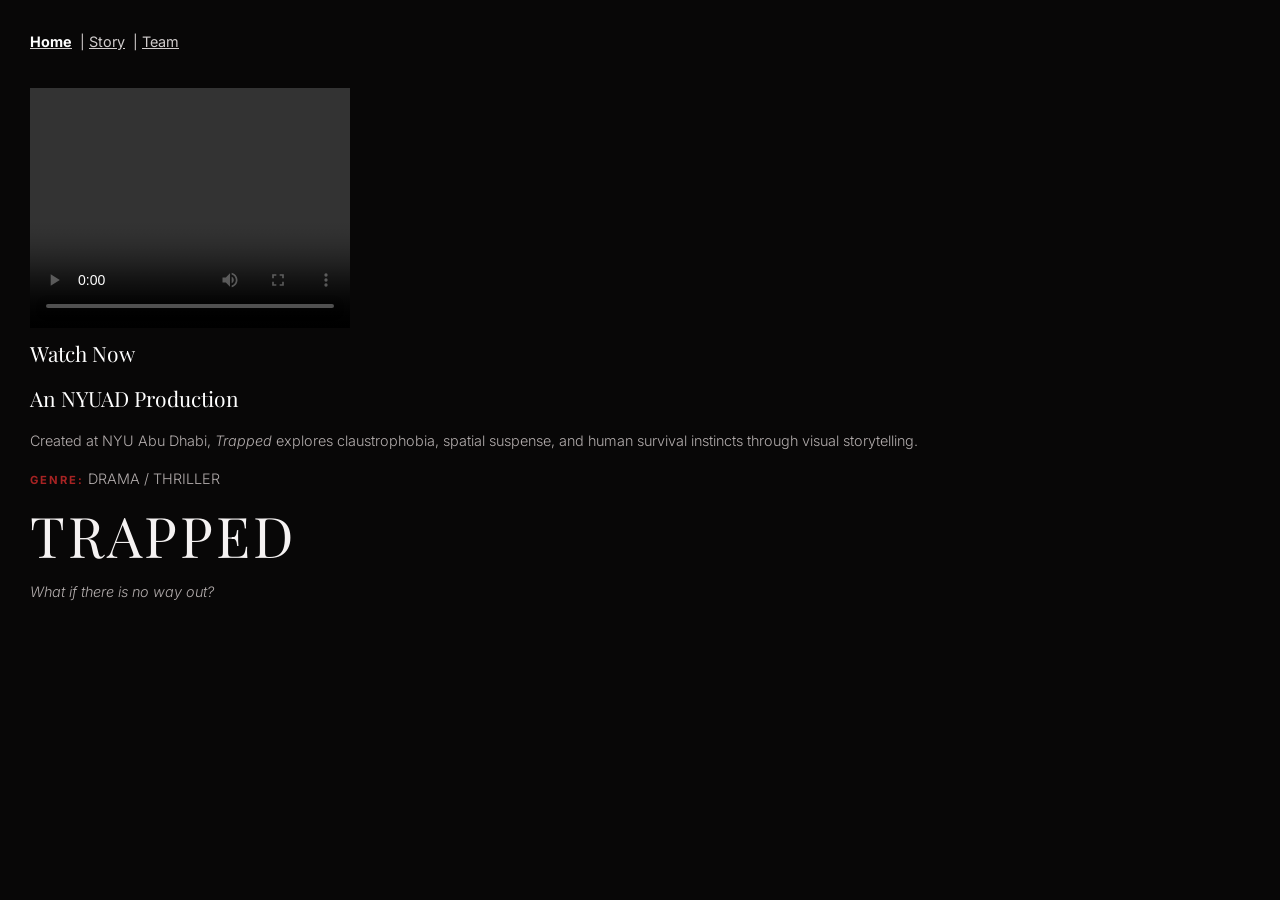
==== index.html @ 05f800e0 "Update index.html" ====
<!DOCTYPE html>
<html lang="en">
<head>
    <meta charset="UTF-8">
    <meta name="viewport" content="width=device-width, initial-scale=1.0">

    <!-- Link to the CSS file -->
    <link rel="stylesheet" href="styles.css">

    <title>Trapped</title>
</head>
<body>

    <!-- Header Navigation -->
    <nav>
        <a href="index.html"><strong>Home</strong></a>| 
        <a href="story.html">Story</a>| 
        <a href="team.html">Team</a>
    </nav>

    <!-- Video Section -->
    <section>
        <video width="320" height="240" controls>
            <source src="assets/trapped.mp4" type="video/mp4">
        </video>
        <h2>Watch Now</h2>
    </section>

    <!-- NYUAD Info Section -->
    <section>
        <h2>An NYUAD Production</h2>
        <p>Created at NYU Abu Dhabi, <em>Trapped</em> explores claustrophobia, spatial suspense, and human survival instincts through visual storytelling.</p>
    </section>

    <!-- Title and more on the side -->
    <header>
        <p id="genre"><strong id="sub">Genre:</strong> DRAMA / THRILLER</p>
        <h1>TRAPPED</h1>
        <p><em>What if there is no way out?</em></p>
    </header>

</body>
</html>
---- styles.css ----
/* Google Fonts Import: Playfair Display and Inter */
@import url('https://fonts.googleapis.com/css2?family=Inter:wght@300;400;600&family=Playfair+Display:ital,wght@0,400;0,600;1,400&display=swap');

/* Main Theme & Colors */
body {
    background-color: #080707;
    color: #d1cdcd;
    font-family: 'Inter', sans-serif;
    font-size: 14px;
    line-height: 1.6;
    margin: 0;
    padding: 30px;
}

/* Navigation Bar Styling */
nav {
    padding-bottom: 10px;
    margin-bottom: 25px;
}

nav a {
    color: #d1cdcd;
    text-decoration: underline;
    font-size: 0.9rem;
    margin-right: 8px;
}

nav a strong {
    color: #ffffff;
}


/* Main Headings Styling */
h1 {
    font-family: 'Playfair Display', serif;
    font-size: 3.5rem;
    font-weight: 400;
    color: #f5f2f2;
    letter-spacing: 3px;
    line-height: 1.1;
    text-transform: uppercase;
    margin: 10px 0;
}

/* Section Headings */
h2 {
    font-family: 'Playfair Display', serif;
    font-weight: 400;
    color: #ffffff;
    line-height: 1.3;
    margin-top: 5px;
}

/* Section Names & Titles */
h3 {
    font-family: 'Inter', sans-serif;
    font-size: 0.85rem;
    font-weight: 600;
    letter-spacing: 1.5px;
    text-transform: uppercase;
    color: #ffffff;
    margin-top: 15px;
    margin-bottom: 4px;
}

/* Subtitles & Category Labels */
p strong, header p strong, section > p:first-child {
    font-family: 'Inter', sans-serif;
    font-size: 0.7rem;
    letter-spacing: 2px;
    text-transform: uppercase;
    color: #a82323; 
}

/* Paragraph Text */
p {
    font-family: 'Inter', sans-serif;
    color: #b3adad;
    font-weight: 300;
    font-size: 0.9rem;
}

/* Divider Line Customized */
hr {
    border: 0;
    height: 1px;
    background-color: #1a1818;
    margin: 40px;
}
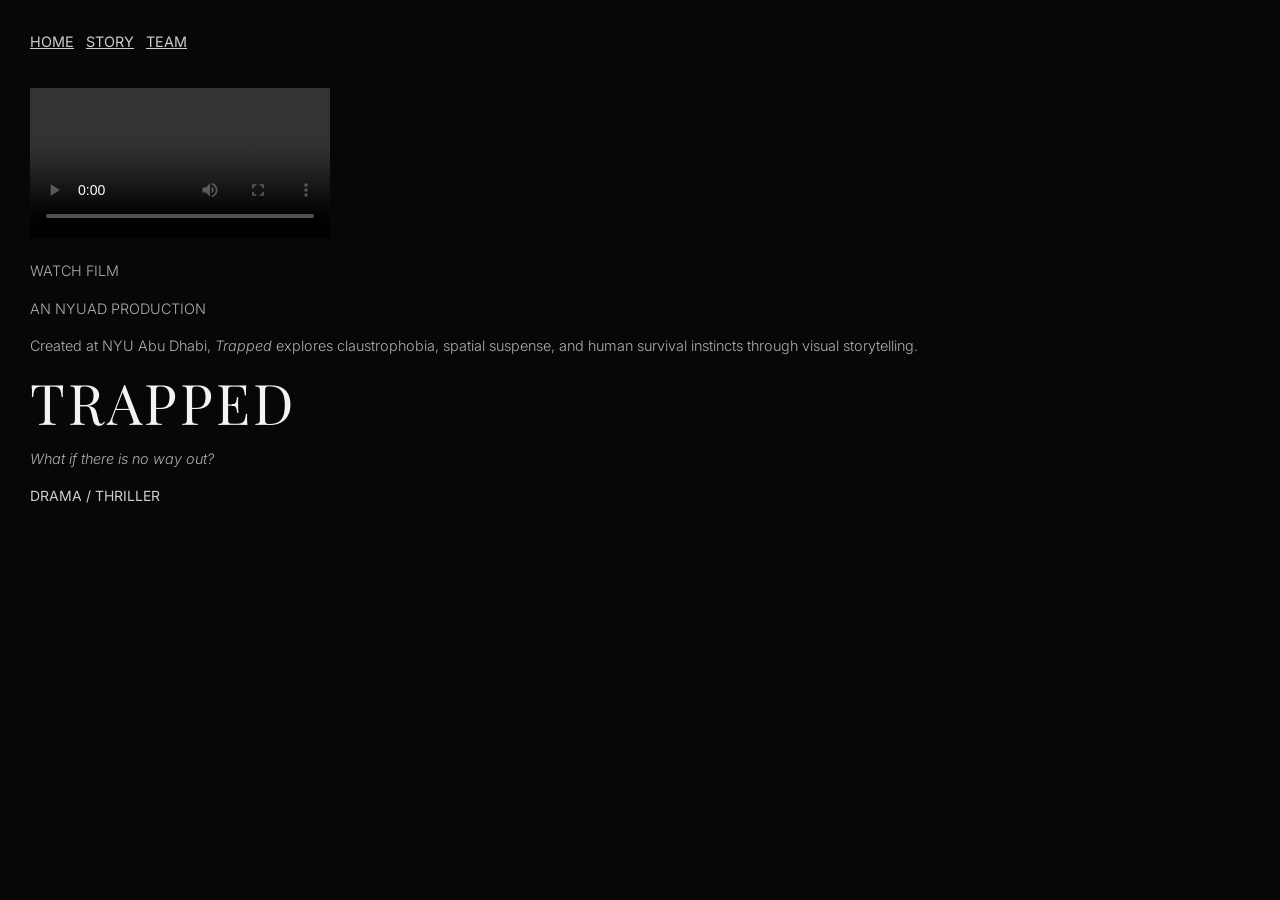
==== commit 6ddb03e5: "Revamp homepage structure and navigation" ====
--- a/index.html
+++ b/index.html
@@ -4,40 +4,94 @@
     <meta charset="UTF-8">
     <meta name="viewport" content="width=device-width, initial-scale=1.0">
 
-    <!-- Link to the CSS file -->
     <link rel="stylesheet" href="styles.css">
 
     <title>Trapped</title>
 </head>
-<body>
 
-    <!-- Header Navigation -->
-    <nav>
-        <a href="index.html"><strong>Home</strong></a>| 
-        <a href="story.html">Story</a>| 
-        <a href="team.html">Team</a>
+<body class="home-page">
+
+    <!-- Navigation Bar -->
+    <nav class="navbar">
+
+        <div class="nav-left">
+            <a href="index.html" class="active">HOME</a>
+            <a href="story.html">STORY</a>
+            <a href="team.html">TEAM</a>
+        </div>
+
     </nav>
 
-    <!-- Video Section -->
-    <section>
-        <video width="320" height="240" controls>
-            <source src="assets/trapped.mp4" type="video/mp4">
-        </video>
-        <h2>Watch Now</h2>
-    </section>
 
-    <!-- NYUAD Info Section -->
-    <section>
-        <h2>An NYUAD Production</h2>
-        <p>Created at NYU Abu Dhabi, <em>Trapped</em> explores claustrophobia, spatial suspense, and human survival instincts through visual storytelling.</p>
-    </section>
+    <!-- Main Homepage -->
+    <main class="home">
 
-    <!-- Title and more on the side -->
-    <header>
-        <p id="genre"><strong id="sub">Genre:</strong> DRAMA / THRILLER</p>
-        <h1>TRAPPED</h1>
-        <p><em>What if there is no way out?</em></p>
-    </header>
+        <!-- Left side -->
+        <div class="left-side">
+
+            <!-- Film Preview -->
+            <section class="film-preview">
+
+                <div class="video-box">
+
+                    <video controls>
+                        <source src="assets/trapped.mp4" type="video/mp4">
+                        Your browser does not support the video tag.
+                    </video>
+
+                </div>
+
+                <div class="video-label">
+
+                    <p class="sub">WATCH FILM</p>
+
+                    <span></span>
+
+                </div>
+
+            </section>
+
+
+            <!-- NYUAD Information -->
+            <section class="nyuad-story">
+
+                <div class="nyuad-text">
+
+                    <p class="sub">AN NYUAD PRODUCTION</p>
+
+                    <p>
+                        Created at NYU Abu Dhabi, <em>Trapped</em> explores
+                        claustrophobia, spatial suspense, and human survival
+                        instincts through visual storytelling.
+                    </p>
+
+                </div>
+
+            </section>
+
+        </div>
+
+
+        <!-- Film Information -->
+        <header class="film-title">
+
+            <h1>TRAPPED</h1>
+
+            <p class="tagline">
+                <em>What if there is no way out?</em>
+            </p>
+
+            <div class="genre-box">
+
+                <span>DRAMA</span>
+                <span>/</span>
+                <span>THRILLER</span>
+
+            </div>
+
+        </header>
+
+    </main>
 
 </body>
 </html>
--- a/styles.css
+++ b/styles.css
@@ -58,18 +58,29 @@
     font-weight: 600;
     letter-spacing: 1.5px;
     text-transform: uppercase;
-    color: #ffffff;
+    color: #d1cdcd;
     margin-top: 15px;
     margin-bottom: 4px;
 }
 
-/* Subtitles & Category Labels */
-p strong, header p strong, section > p:first-child {
+#genre {
     font-family: 'Inter', sans-serif;
-    font-size: 0.7rem;
-    letter-spacing: 2px;
+    font-size: 0.75rem;
+    font-weight: 400;
+    color: #d1cdcd;
     text-transform: uppercase;
-    color: #a82323; 
+    margin-top: 10px;
+    margin-bottom: 20px;
+}
+
+#sub {
+    font-family: 'Inter', sans-serif;
+    font-size: 0.75rem;
+    font-weight: 600;
+    color: #a61111;
+    text-transform: uppercase;
+    margin-top: 10px;
+    margin-bottom: 20px;
 }
 
 /* Paragraph Text */
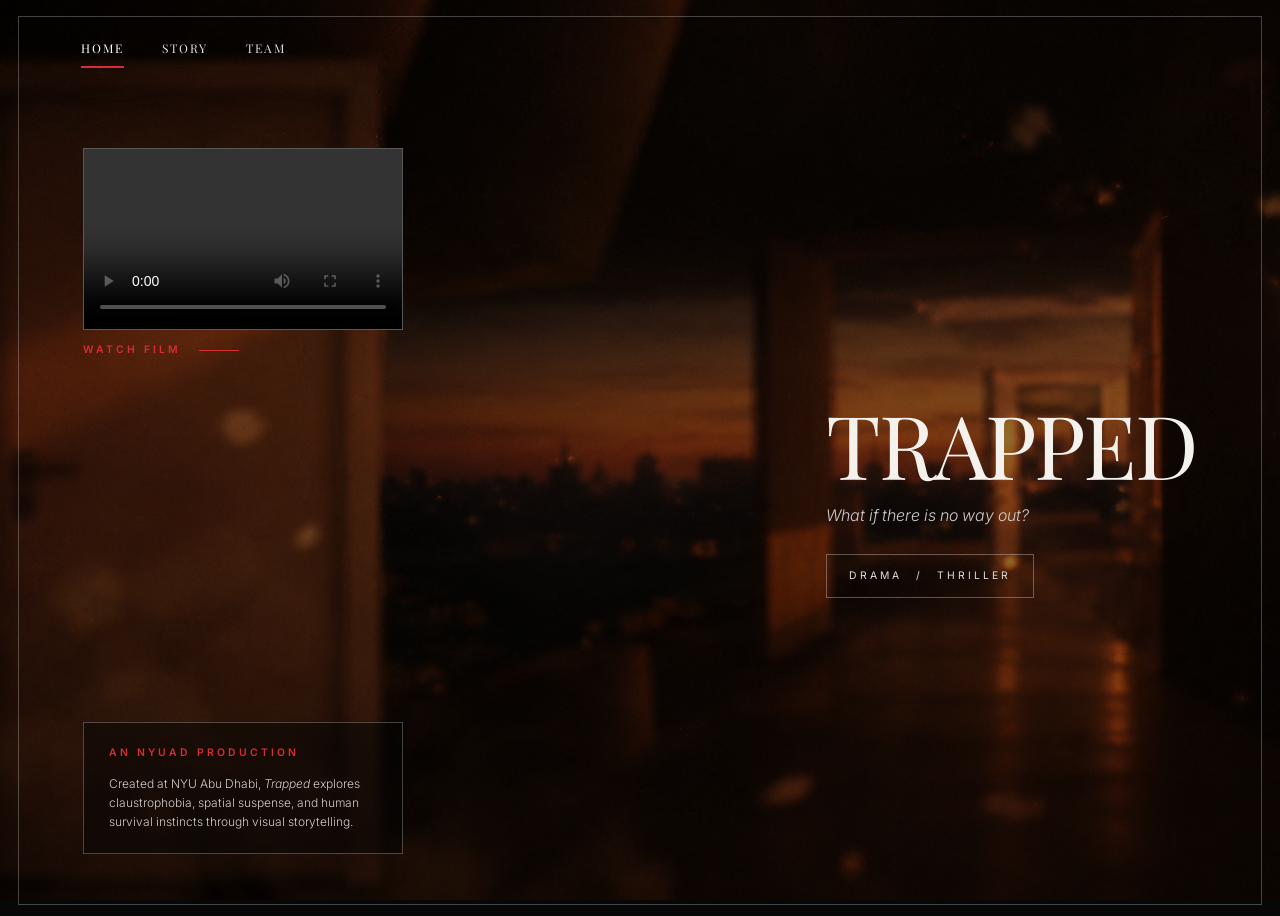
==== commit 995bfb51: "Add opening doors animation to index.html" ====
--- a/index.html
+++ b/index.html
@@ -10,6 +10,12 @@
 </head>
 
 <body class="home-page">
+
+    <!-- Doors (opening animation) -->
+    <div class="doors">
+        <div class="door door-left"></div>
+        <div class="door door-right"></div>
+    </div>
 
     <!-- Navigation Bar -->
     <nav class="navbar">
--- a/styles.css
+++ b/styles.css
@@ -1,100 +1,332 @@
-/* Google Fonts Import: Playfair Display and Inter */
-@import url('https://fonts.googleapis.com/css2?family=Inter:wght@300;400;600&family=Playfair+Display:ital,wght@0,400;0,600;1,400&display=swap');
-
-/* Main Theme & Colors */
+/* Google Fonts */
+@import url('https://fonts.googleapis.com/css2?family=Inter:wght@300;400;500;600&family=Playfair+Display:wght@400;500&display=swap');
+
+
+/* body */
 body {
+    margin: 0;
     background-color: #080707;
     color: #d1cdcd;
     font-family: 'Inter', sans-serif;
     font-size: 14px;
     line-height: 1.6;
+}
+
+/* homepage background */
+.home-page {
+    min-height: 100vh;
+    background-image: linear-gradient(rgba(0, 0, 0, 0.35), rgba(0, 0, 0, 0.5)), url("assets/background.png");
+    background-size: cover;
+    background-position: center;
+    background-attachment: fixed;
+}
+
+
+/* navbar */
+.navbar {
+    display: flex;
+    margin: 16px 18px 0;
+    padding: 22px 62px;
+    border: 1px solid rgba(255, 255, 255, 0.25);
+    border-bottom: none;
+}
+
+.nav-left {
+    display: flex;
+    gap: 38px;
+}
+
+.navbar a {
+    position: relative;
+    padding-bottom: 10px;
+    color: #e5e0dc;
+    text-decoration: none;
+    font-family: 'Playfair Display', serif;
+    font-size: 0.75rem;
+    letter-spacing: 2px;
+}
+
+.navbar a:hover {
+    color: white;
+}
+
+.navbar a.active {
+    color: white;
+}
+
+.navbar a.active::after {
+    content: "";
+    position: absolute;
+    left: 0;
+    bottom: 0;
+    width: 100%;
+    height: 2px;
+    background-color: #d72d35;
+}
+
+
+/* red labels */
+.sub {
+    color: #d72d35;
+    font-size: 0.65rem;
+    font-weight: 600;
+    letter-spacing: 3px;
+}
+
+
+/* homepage */
+.home {
+    display: flex;
+    justify-content: space-between;
+    box-sizing: border-box;
+    min-height: calc(100vh - 85px);
+    margin: 0 18px;
+    padding: 58px 5% 50px;
+    border: 1px solid rgba(255, 255, 255, 0.25);
+    border-top: none;
+}
+
+/* video + nyuad box on the left */
+.left-side {
+    display: flex;
+    flex-direction: column;
+    justify-content: space-between;
+    width: 320px;
+}
+
+.video-box {
+    height: 180px;
+    border: 1px solid rgba(255, 255, 255, 0.35);
+    background-color: black;
+}
+
+.video-box video {
+    width: 100%;
+    height: 100%;
+    object-fit: contain;
+}
+
+.video-label {
+    display: flex;
+    align-items: center;
+    gap: 18px;
+    margin-top: 12px;
+}
+
+.video-label p {
     margin: 0;
-    padding: 30px;
-}
-
-/* Navigation Bar Styling */
-nav {
-    padding-bottom: 10px;
+}
+
+.video-label span {
+    width: 40px;
+    height: 1px;
+    background-color: #d72d35;
+}
+
+.nyuad-story {
+    padding: 22px 25px;
+    border: 1px solid rgba(255, 255, 255, 0.25);
+    background-color: rgba(5, 5, 5, 0.5);
+}
+
+.nyuad-text p {
+    margin: 0;
+    font-size: 0.75rem;
+    font-weight: 300;
+}
+
+.nyuad-text .sub {
+    margin-bottom: 12px;
+    font-size: 0.65rem;
+    font-weight: 600;
+}
+
+
+/* title on the right */
+.film-title {
+    align-self: center;
+}
+
+.film-title h1 {
+    margin: 0 0 20px;
+    color: #f5f2ee;
+    font-family: 'Playfair Display', serif;
+    font-size: 5.5rem;
+    font-weight: 400;
+    line-height: 0.9;
+    letter-spacing: -2px;
+}
+
+.tagline {
+    margin: 0 0 25px;
+    font-size: 1rem;
+    font-weight: 300;
+}
+
+.genre-box {
+    display: inline-flex;
+    gap: 14px;
+    padding: 13px 22px;
+    border: 1px solid rgba(255, 255, 255, 0.3);
+    color: #e2ddd8;
+    font-size: 0.65rem;
+    letter-spacing: 3px;
+}
+
+
+/* story page */
+.story {
+    display: flex;
+    align-items: center;
+    justify-content: center;
+    box-sizing: border-box;
+    min-height: calc(100vh - 85px);
+    margin: 0 18px;
+    padding: 30px 0;
+    border: 1px solid rgba(255, 255, 255, 0.22);
+    border-top: none;
+}
+
+.story-card {
+    box-sizing: border-box;
+    width: 100%;
+    max-width: 740px;
+    padding: 55px 70px;
+    text-align: center;
+    border: 1px solid rgba(255, 255, 255, 0.22);
+    background-color: rgba(20, 20, 20, 0.55);
+}
+
+.story-card h1 {
+    margin: 20px 0 30px;
+    color: #f5f0eb;
+    font-family: 'Playfair Display', serif;
+    font-size: 3rem;
+    font-weight: 400;
+    line-height: 1.05;
+}
+
+.story-card p {
     margin-bottom: 25px;
-}
-
-nav a {
-    color: #d1cdcd;
-    text-decoration: underline;
+    color: #b3adad;
     font-size: 0.9rem;
-    margin-right: 8px;
-}
-
-nav a strong {
-    color: #ffffff;
-}
-
-
-/* Main Headings Styling */
-h1 {
+    line-height: 1.8;
+    font-weight: 300;
+}
+
+.story-card .sub {
+    margin-bottom: 0;
+    color: #d72d35;
+    font-size: 0.65rem;
+    font-weight: 600;
+    line-height: 1.6;
+}
+
+.red-line {
+    display: block;
+    width: 40px;
+    height: 2px;
+    margin: 0 auto;
+    background-color: #d72d35;
+}
+
+
+/* team page */
+.team {
+    box-sizing: border-box;
+    min-height: calc(100vh - 85px);
+    margin: 0 18px;
+    padding: 65px 70px;
+    border: 1px solid rgba(255, 255, 255, 0.22);
+    border-top: none;
+}
+
+.team-heading {
+    text-align: center;
+}
+
+.team-heading h1 {
+    margin: 10px 0 45px;
+    color: #f5f0eb;
     font-family: 'Playfair Display', serif;
-    font-size: 3.5rem;
+    font-size: 3rem;
     font-weight: 400;
-    color: #f5f2f2;
-    letter-spacing: 3px;
-    line-height: 1.1;
+    line-height: 1;
+}
+
+.team-members {
+    display: flex;
+    flex-wrap: wrap;
+    justify-content: center;
+    gap: 20px;
+}
+
+.team-member {
+    width: 210px;
+    border: 1px solid rgba(255, 255, 255, 0.22);
+    background-color: rgba(10, 7, 6, 0.58);
+}
+
+.team-member img {
+    display: block;
+    width: 100%;
+    height: 220px;
+    object-fit: cover;
+    filter: brightness(0.72);
+}
+
+.team-member h3 {
+    margin: 18px 18px 5px;
+    color: #f1ece8;
+    font-size: 0.7rem;
+    font-weight: 600;
+    letter-spacing: 2px;
     text-transform: uppercase;
-    margin: 10px 0;
-}
-
-/* Section Headings */
-h2 {
-    font-family: 'Playfair Display', serif;
-    font-weight: 400;
-    color: #ffffff;
-    line-height: 1.3;
-    margin-top: 5px;
-}
-
-/* Section Names & Titles */
-h3 {
-    font-family: 'Inter', sans-serif;
-    font-size: 0.85rem;
-    font-weight: 600;
-    letter-spacing: 1.5px;
-    text-transform: uppercase;
-    color: #d1cdcd;
-    margin-top: 15px;
-    margin-bottom: 4px;
-}
-
-#genre {
-    font-family: 'Inter', sans-serif;
-    font-size: 0.75rem;
-    font-weight: 400;
-    color: #d1cdcd;
-    text-transform: uppercase;
-    margin-top: 10px;
-    margin-bottom: 20px;
-}
-
-#sub {
-    font-family: 'Inter', sans-serif;
-    font-size: 0.75rem;
-    font-weight: 600;
-    color: #a61111;
-    text-transform: uppercase;
-    margin-top: 10px;
-    margin-bottom: 20px;
-}
-
-/* Paragraph Text */
-p {
-    font-family: 'Inter', sans-serif;
-    color: #b3adad;
-    font-weight: 300;
-    font-size: 0.9rem;
-}
-
-/* Divider Line Customized */
-hr {
-    border: 0;
-    height: 1px;
-    background-color: #1a1818;
-    margin: 40px;
-}
+}
+
+.team-member p {
+    margin: 0 18px 12px;
+    color: #aaa29b;
+    font-size: 0.7rem;
+}
+
+.team-member span {
+    display: block;
+    width: 30px;
+    height: 2px;
+    margin: 0 18px 20px;
+    background-color: #d72d35;
+}
+
+
+/* small screens */
+@media (max-width: 1000px) {
+
+    .navbar {
+        padding: 20px 25px;
+    }
+
+    .home {
+        flex-direction: column-reverse;
+        gap: 35px;
+        padding: 40px 25px;
+    }
+
+    .left-side {
+        width: 100%;
+        max-width: 480px;
+        gap: 35px;
+    }
+
+    .film-title {
+        align-self: flex-start;
+    }
+
+    .film-title h1 {
+        font-size: 3.8rem;
+    }
+
+    .story-card {
+        padding: 40px 30px;
+    }
+}
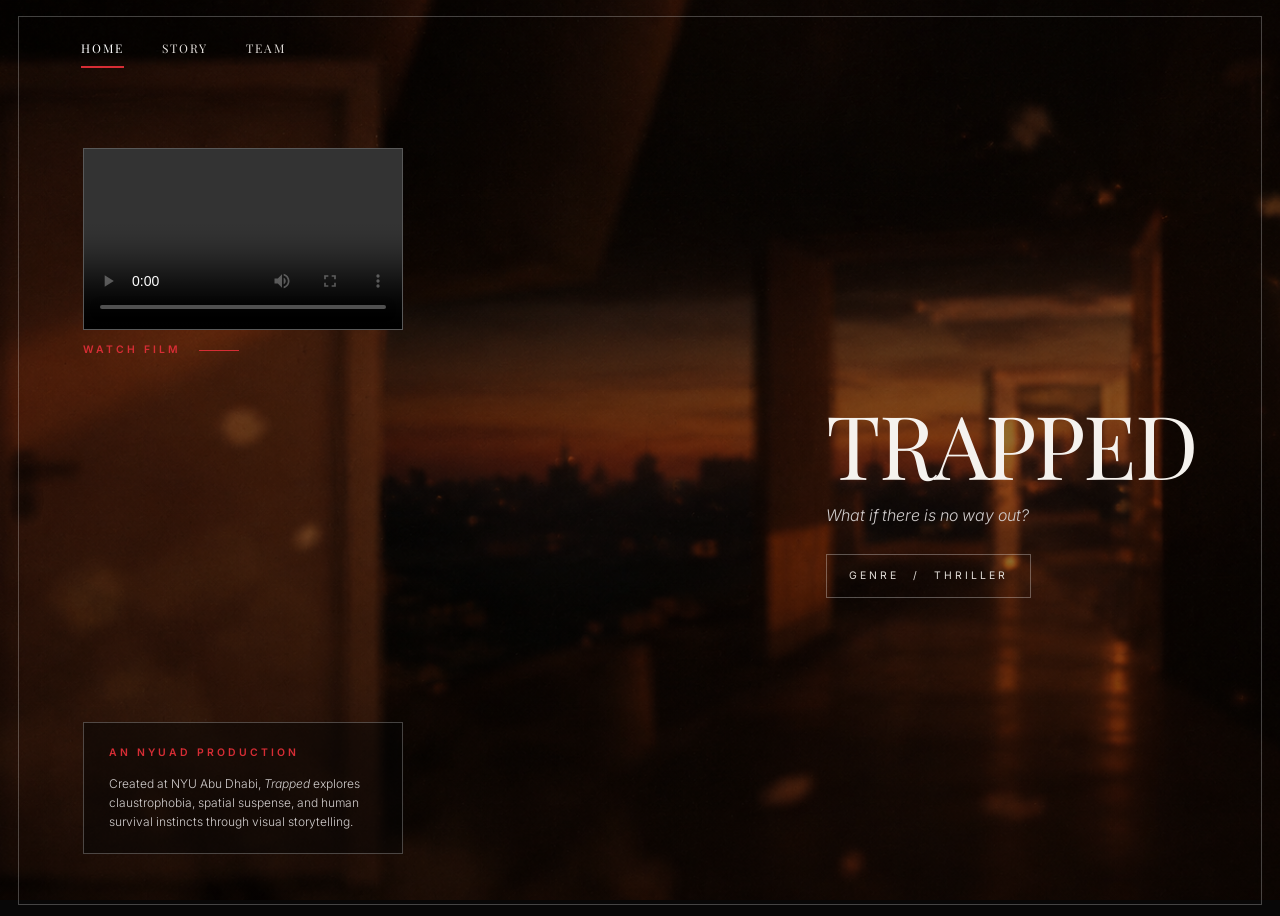
==== commit d3a83c5d: "Modify video tag message and add script tag Updated video tag message and genre label in index.html." ====
--- a/index.html
+++ b/index.html
@@ -42,7 +42,6 @@
 
                     <video controls>
                         <source src="assets/trapped.mp4" type="video/mp4">
-                        Your browser does not support the video tag.
                     </video>
 
                 </div>
@@ -89,7 +88,7 @@
 
             <div class="genre-box">
 
-                <span>DRAMA</span>
+                <span>GENRE</span>
                 <span>/</span>
                 <span>THRILLER</span>
 
@@ -99,5 +98,8 @@
 
     </main>
 
+
+    <script src="script.js"></script>
+
 </body>
 </html>
--- a/styles.css
+++ b/styles.css
@@ -299,6 +299,88 @@
 }
 
 
+/* doors opening animation */
+.doors {
+    position: fixed;
+    top: 0;
+    left: 0;
+    width: 100%;
+    height: 100%;
+    z-index: 100;
+    pointer-events: none;   /* so you can still click things once they open */
+}
+
+.door {
+    position: absolute;
+    top: 0;
+    width: 50%;
+    height: 100%;
+    box-sizing: border-box;
+    background-color: #0b0807;
+}
+
+.door-left {
+    left: 0;
+    border-right: 2px solid #d72d35;
+    animation: open-left 1.8s ease-in-out 0.6s forwards;
+}
+
+.door-right {
+    right: 0;
+    border-left: 2px solid #d72d35;
+    animation: open-right 1.8s ease-in-out 0.6s forwards;
+}
+
+/* panel outline on each door */
+.door::before {
+    content: "";
+    position: absolute;
+    top: 60px;
+    bottom: 60px;
+    left: 50px;
+    right: 50px;
+    border: 1px solid rgba(255, 255, 255, 0.1);
+}
+
+/* door handles */
+.door::after {
+    content: "";
+    position: absolute;
+    top: 50%;
+    width: 8px;
+    height: 70px;
+    background-color: #3a2e2a;
+    border-radius: 4px;
+}
+
+.door-left::after {
+    right: 25px;
+}
+
+.door-right::after {
+    left: 25px;
+}
+
+@keyframes open-left {
+    to {
+        transform: translateX(-100%);
+    }
+}
+
+@keyframes open-right {
+    to {
+        transform: translateX(100%);
+    }
+}
+
+/* skip the animation if the person turned off motion on their computer */
+@media (prefers-reduced-motion: reduce) {
+    .doors {
+        display: none;
+    }
+}
+
+
 /* small screens */
 @media (max-width: 1000px) {
 
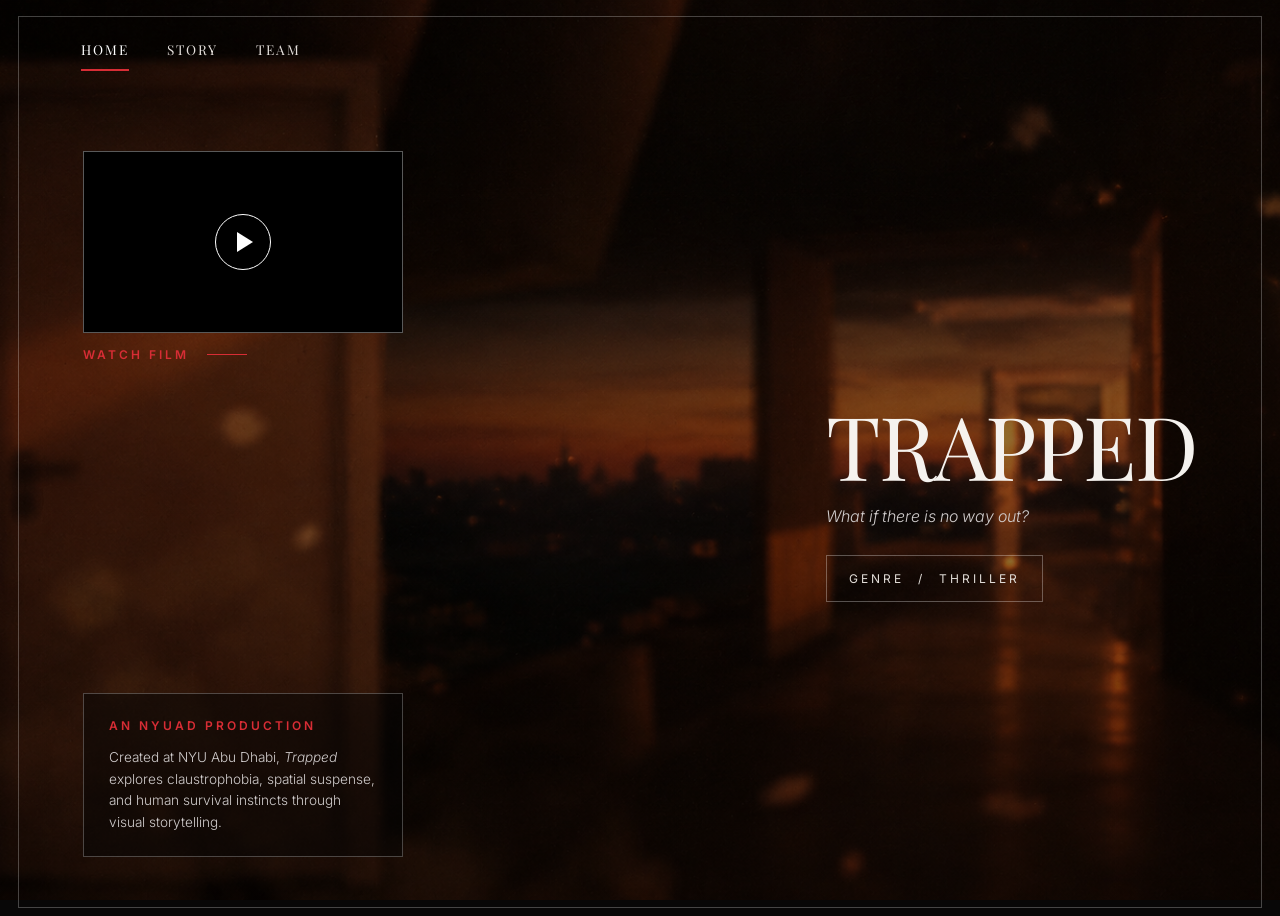
==== commit 3a89eeb4: "Implement film pop-up modal for video Added a film pop-up modal for video playback." ====
--- a/index.html
+++ b/index.html
@@ -40,17 +40,18 @@
 
                 <div class="video-box">
 
-                    <video controls>
-                        <source src="assets/trapped.mp4" type="video/mp4">
+                    <!-- preview only, the real player is the pop-up below -->
+                    <video preload="metadata" muted>
+                        <source src="assets/trapped.mp4#t=0.5" type="video/mp4">
                     </video>
+
+                    <button class="play-button" id="open-film" aria-label="Play film"></button>
 
                 </div>
 
                 <div class="video-label">
 
                     <p class="sub">WATCH FILM</p>
-
-                    <span></span>
 
                 </div>
 
@@ -99,6 +100,18 @@
     </main>
 
 
+    <!-- Film pop-up (hidden until you click play) -->
+    <div class="film-modal" id="film-modal">
+
+        <button class="close-film" id="close-film">CLOSE</button>
+
+        <video id="full-film" controls>
+            <source src="assets/trapped.mp4" type="video/mp4">
+        </video>
+
+    </div>
+
+
     <script src="script.js"></script>
 
 </body>
--- a/styles.css
+++ b/styles.css
@@ -42,7 +42,7 @@
     color: #e5e0dc;
     text-decoration: none;
     font-family: 'Playfair Display', serif;
-    font-size: 0.75rem;
+    font-size: 0.85rem;
     letter-spacing: 2px;
 }
 
@@ -68,7 +68,7 @@
 /* red labels */
 .sub {
     color: #d72d35;
-    font-size: 0.65rem;
+    font-size: 0.75rem;
     font-weight: 600;
     letter-spacing: 3px;
 }
@@ -86,7 +86,7 @@
     border-top: none;
 }
 
-/* video + nyuad box on the left */
+/* video and NYUAD box on the left */
 .left-side {
     display: flex;
     flex-direction: column;
@@ -95,6 +95,7 @@
 }
 
 .video-box {
+    position: relative;
     height: 180px;
     border: 1px solid rgba(255, 255, 255, 0.35);
     background-color: black;
@@ -106,6 +107,37 @@
     object-fit: contain;
 }
 
+/* play button on top of the video preview */
+.play-button {
+    position: absolute;
+    top: 50%;
+    left: 50%;
+    transform: translate(-50%, -50%);
+    width: 56px;
+    height: 56px;
+    border: 1px solid white;
+    border-radius: 50%;
+    background-color: rgba(0, 0, 0, 0.4);
+    cursor: pointer;
+    transition: 0.3s;
+}
+
+.play-button::after {
+    content: "";
+    position: absolute;
+    top: 50%;
+    left: 54%;
+    transform: translate(-50%, -50%);
+    border-left: 16px solid white;
+    border-top: 10px solid transparent;
+    border-bottom: 10px solid transparent;
+}
+
+.play-button:hover {
+    background-color: #d72d35;
+    border-color: #d72d35;
+}
+
 .video-label {
     display: flex;
     align-items: center;
@@ -117,7 +149,9 @@
     margin: 0;
 }
 
-.video-label span {
+/* red line next to WATCH FILM */
+.video-label::after {
+    content: "";
     width: 40px;
     height: 1px;
     background-color: #d72d35;
@@ -131,13 +165,13 @@
 
 .nyuad-text p {
     margin: 0;
-    font-size: 0.75rem;
+    font-size: 0.85rem;
     font-weight: 300;
 }
 
 .nyuad-text .sub {
     margin-bottom: 12px;
-    font-size: 0.65rem;
+    font-size: 0.75rem;
     font-weight: 600;
 }
 
@@ -169,8 +203,14 @@
     padding: 13px 22px;
     border: 1px solid rgba(255, 255, 255, 0.3);
     color: #e2ddd8;
-    font-size: 0.65rem;
+    font-size: 0.75rem;
     letter-spacing: 3px;
+    transition: 0.3s;
+}
+
+.genre-box.red {
+    color: #d72d35;
+    border-color: #d72d35;
 }
 
 
@@ -217,12 +257,14 @@
 .story-card .sub {
     margin-bottom: 0;
     color: #d72d35;
-    font-size: 0.65rem;
+    font-size: 0.75rem;
     font-weight: 600;
     line-height: 1.6;
 }
 
-.red-line {
+/* red line at the bottom of the story card */
+.story-card::after {
+    content: "";
     display: block;
     width: 40px;
     height: 2px;
@@ -265,6 +307,7 @@
     width: 210px;
     border: 1px solid rgba(255, 255, 255, 0.22);
     background-color: rgba(10, 7, 6, 0.58);
+    transition: 0.3s;
 }
 
 .team-member img {
@@ -273,12 +316,22 @@
     height: 220px;
     object-fit: cover;
     filter: brightness(0.72);
+    transition: 0.3s;
+}
+
+/* added by js when you hover over a team member */
+.team-member.active {
+    border-color: #d72d35;
+}
+
+.team-member.active img {
+    filter: brightness(1);
 }
 
 .team-member h3 {
     margin: 18px 18px 5px;
     color: #f1ece8;
-    font-size: 0.7rem;
+    font-size: 0.8rem;
     font-weight: 600;
     letter-spacing: 2px;
     text-transform: uppercase;
@@ -287,10 +340,12 @@
 .team-member p {
     margin: 0 18px 12px;
     color: #aaa29b;
-    font-size: 0.7rem;
-}
-
-.team-member span {
+    font-size: 0.8rem;
+}
+
+/* small red line at the bottom of each card */
+.team-member::after {
+    content: "";
     display: block;
     width: 30px;
     height: 2px;
@@ -307,7 +362,7 @@
     width: 100%;
     height: 100%;
     z-index: 100;
-    pointer-events: none;   /* so you can still click things once they open */
+    pointer-events: none;   /* can still click things once they open */
 }
 
 .door {
@@ -331,17 +386,6 @@
     animation: open-right 1.8s ease-in-out 0.6s forwards;
 }
 
-/* panel outline on each door */
-.door::before {
-    content: "";
-    position: absolute;
-    top: 60px;
-    bottom: 60px;
-    left: 50px;
-    right: 50px;
-    border: 1px solid rgba(255, 255, 255, 0.1);
-}
-
 /* door handles */
 .door::after {
     content: "";
@@ -373,42 +417,46 @@
     }
 }
 
-/* skip the animation if the person turned off motion on their computer */
-@media (prefers-reduced-motion: reduce) {
-    .doors {
-        display: none;
-    }
-}
-
-
-/* small screens */
-@media (max-width: 1000px) {
-
-    .navbar {
-        padding: 20px 25px;
-    }
-
-    .home {
-        flex-direction: column-reverse;
-        gap: 35px;
-        padding: 40px 25px;
-    }
-
-    .left-side {
-        width: 100%;
-        max-width: 480px;
-        gap: 35px;
-    }
-
-    .film-title {
-        align-self: flex-start;
-    }
-
-    .film-title h1 {
-        font-size: 3.8rem;
-    }
-
-    .story-card {
-        padding: 40px 30px;
-    }
-}
+
+/* film pop-up */
+.film-modal {
+    display: none;
+    position: fixed;
+    top: 0;
+    left: 0;
+    width: 100%;
+    height: 100%;
+    align-items: center;
+    justify-content: center;
+    background-color: rgba(0, 0, 0, 0.92);
+    z-index: 200;
+}
+
+/* js adds this class to show the pop-up */
+.film-modal.show {
+    display: flex;
+}
+
+.film-modal video {
+    max-width: 90%;
+    max-height: 85vh;
+}
+
+.close-film {
+    position: absolute;
+    top: 25px;
+    right: 35px;
+    padding: 0;
+    border: none;
+    background: none;
+    color: white;
+    font-family: 'Playfair Display', serif;
+    font-size: 0.85rem;
+    letter-spacing: 2px;
+    cursor: pointer;
+}
+
+.close-film:hover {
+    color: #d72d35;
+}
+  
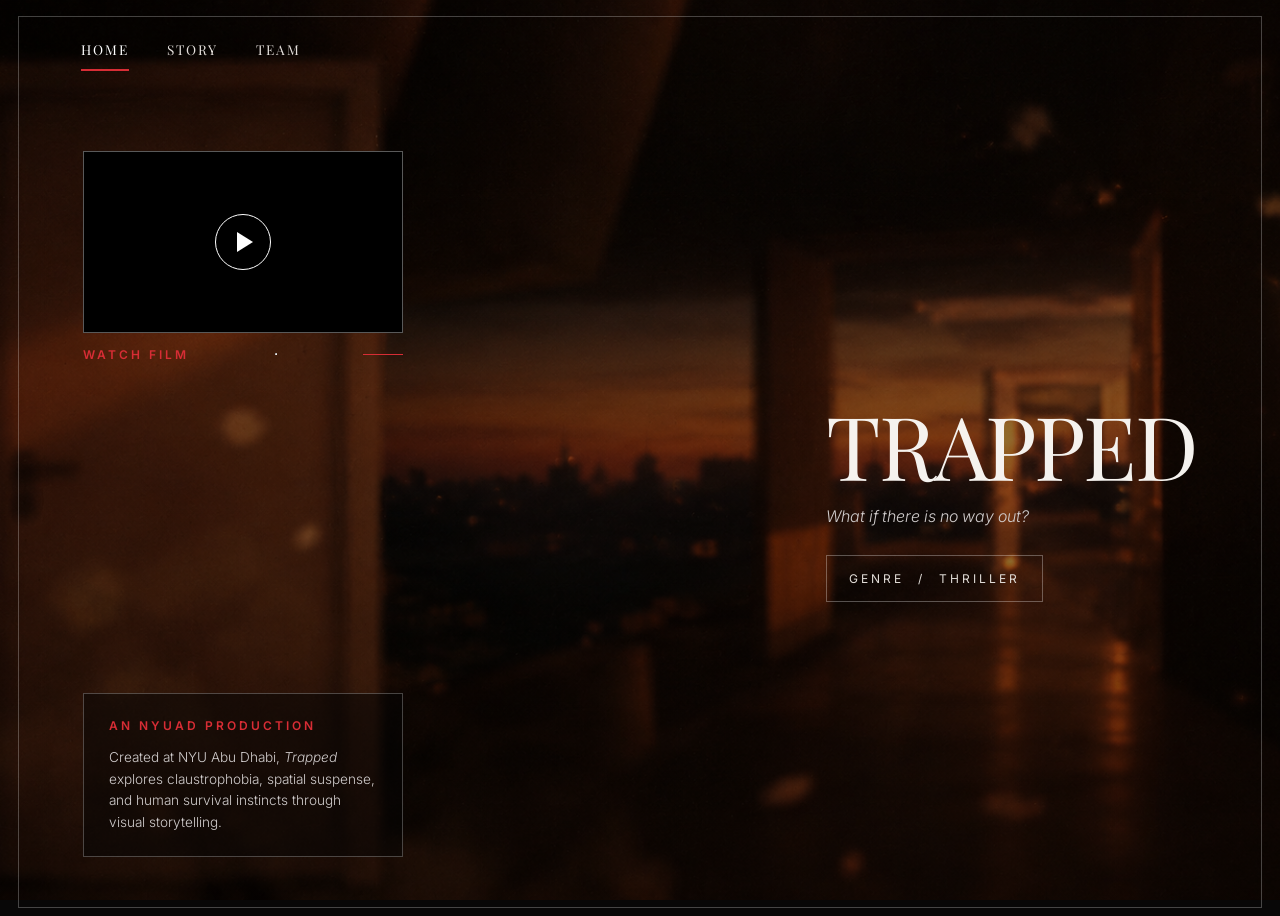
==== commit c662c6eb: "Enhance door elements and play button in index.html Added handles to doors and updated play button i" ====
--- a/index.html
+++ b/index.html
@@ -13,8 +13,12 @@
 
     <!-- Doors (opening animation) -->
     <div class="doors">
-        <div class="door door-left"></div>
-        <div class="door door-right"></div>
+        <div class="door door-left">
+            <div class="handle"></div>
+        </div>
+        <div class="door door-right">
+            <div class="handle"></div>
+        </div>
     </div>
 
     <!-- Navigation Bar -->
@@ -45,13 +49,15 @@
                         <source src="assets/trapped.mp4#t=0.5" type="video/mp4">
                     </video>
 
-                    <button class="play-button" id="open-film" aria-label="Play film"></button>
+                    <button class="play-button" id="open-film" aria-label="Play film">&#9654;&#xFE0E;</button>
 
                 </div>
 
                 <div class="video-label">
 
                     <p class="sub">WATCH FILM</p>
+
+                    <hr class="red-line">
 
                 </div>
 
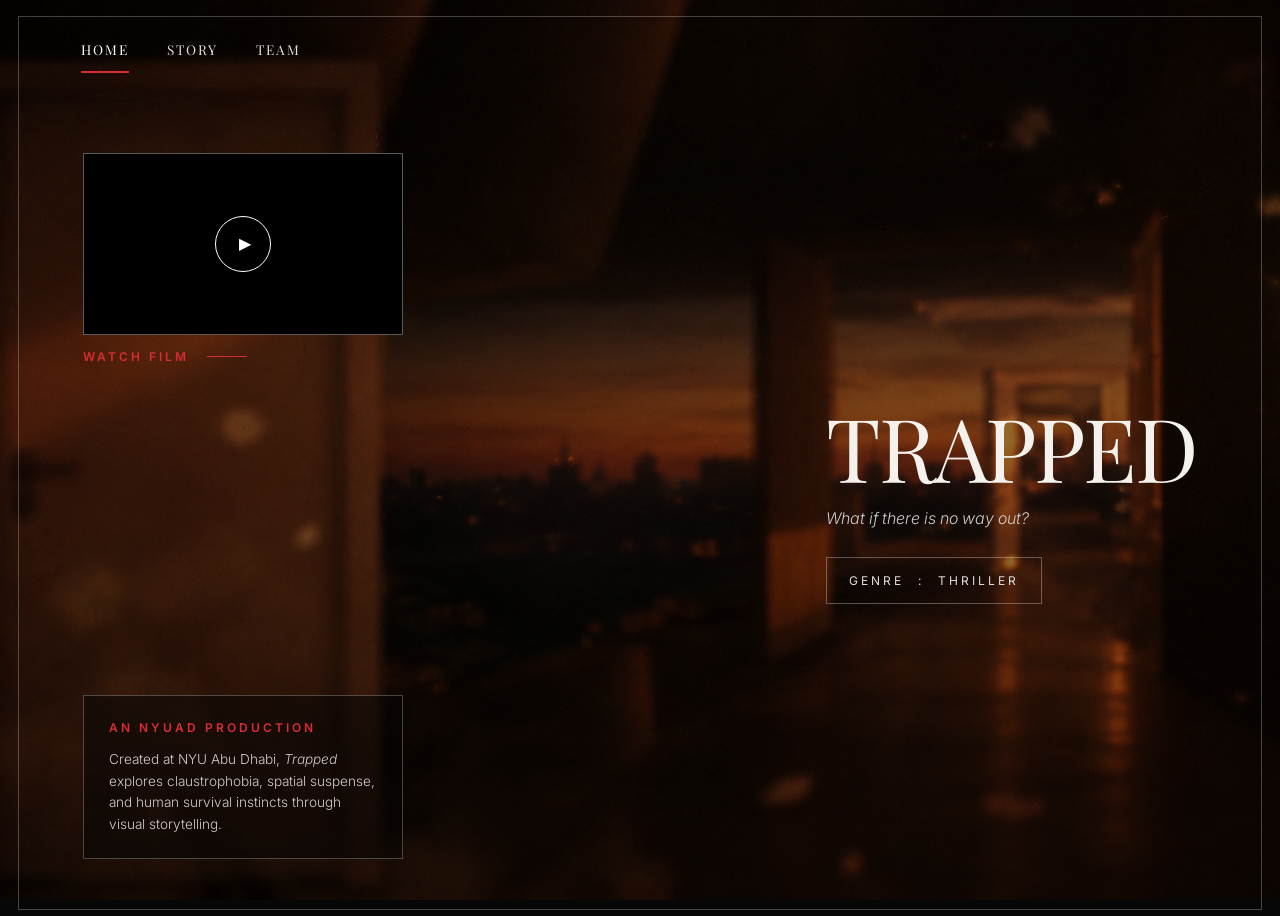
==== commit 87338b59: "Fix genre separator in index.html" ====
--- a/index.html
+++ b/index.html
@@ -96,7 +96,7 @@
             <div class="genre-box">
 
                 <span>GENRE</span>
-                <span>/</span>
+                <span>:</span>
                 <span>THRILLER</span>
 
             </div>
--- a/styles.css
+++ b/styles.css
@@ -37,7 +37,6 @@
 }
 
 .navbar a {
-    position: relative;
     padding-bottom: 10px;
     color: #e5e0dc;
     text-decoration: none;
@@ -50,17 +49,17 @@
     color: white;
 }
 
+/* red line under the page you are on */
 .navbar a.active {
     color: white;
-}
-
-.navbar a.active::after {
-    content: "";
-    position: absolute;
-    left: 0;
-    bottom: 0;
-    width: 100%;
+    border-bottom: 2px solid #d72d35;
+}
+
+
+/* red lines (hr tags) */
+.red-line {
     height: 2px;
+    border: none;
     background-color: #d72d35;
 }
 
@@ -115,22 +114,14 @@
     transform: translate(-50%, -50%);
     width: 56px;
     height: 56px;
+    padding: 0 0 0 4px;
     border: 1px solid white;
     border-radius: 50%;
     background-color: rgba(0, 0, 0, 0.4);
+    color: white;
+    font-size: 1rem;
     cursor: pointer;
     transition: 0.3s;
-}
-
-.play-button::after {
-    content: "";
-    position: absolute;
-    top: 50%;
-    left: 54%;
-    transform: translate(-50%, -50%);
-    border-left: 16px solid white;
-    border-top: 10px solid transparent;
-    border-bottom: 10px solid transparent;
 }
 
 .play-button:hover {
@@ -149,12 +140,10 @@
     margin: 0;
 }
 
-/* red line next to WATCH FILM */
-.video-label::after {
-    content: "";
+.video-label .red-line {
     width: 40px;
     height: 1px;
-    background-color: #d72d35;
+    margin: 0;
 }
 
 .nyuad-story {
@@ -213,7 +202,6 @@
     border-color: #d72d35;
 }
 
-
 /* story page */
 .story {
     display: flex;
@@ -262,16 +250,10 @@
     line-height: 1.6;
 }
 
-/* red line at the bottom of the story card */
-.story-card::after {
-    content: "";
-    display: block;
+.story-card .red-line {
     width: 40px;
-    height: 2px;
     margin: 0 auto;
-    background-color: #d72d35;
-}
-
+}
 
 /* team page */
 .team {
@@ -319,12 +301,12 @@
     transition: 0.3s;
 }
 
-/* added by js when you hover over a team member */
-.team-member.active {
+/* hover on a team card */
+.team-member:hover {
     border-color: #d72d35;
 }
 
-.team-member.active img {
+.team-member:hover img {
     filter: brightness(1);
 }
 
@@ -343,14 +325,9 @@
     font-size: 0.8rem;
 }
 
-/* small red line at the bottom of each card */
-.team-member::after {
-    content: "";
-    display: block;
+.team-member .red-line {
     width: 30px;
-    height: 2px;
     margin: 0 18px 20px;
-    background-color: #d72d35;
 }
 
 
@@ -387,8 +364,7 @@
 }
 
 /* door handles */
-.door::after {
-    content: "";
+.handle {
     position: absolute;
     top: 50%;
     width: 8px;
@@ -397,11 +373,11 @@
     border-radius: 4px;
 }
 
-.door-left::after {
+.door-left .handle {
     right: 25px;
 }
 
-.door-right::after {
+.door-right .handle {
     left: 25px;
 }
 
@@ -416,7 +392,6 @@
         transform: translateX(100%);
     }
 }
-
 
 /* film pop-up */
 .film-modal {
@@ -459,4 +434,3 @@
 .close-film:hover {
     color: #d72d35;
 }
-  
